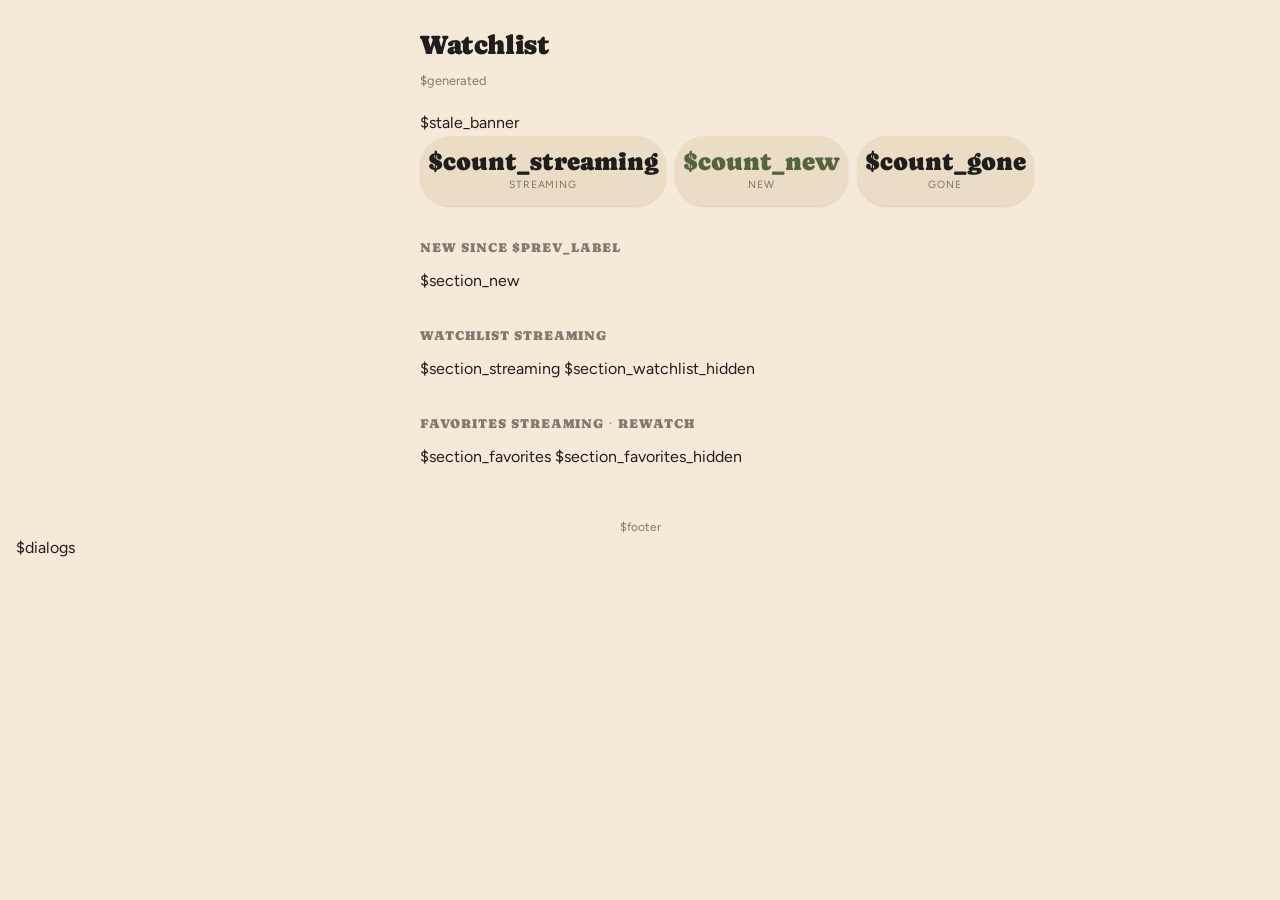
==== template.html @ b20e0055 "feat: director, genre, TMDB score, and synopsis in the detail dialog Extends the dialog from just a " ====
<!doctype html>
<html lang="en">
<head>
<meta charset="utf-8">
<meta name="viewport" content="width=device-width, initial-scale=1">
<meta name="color-scheme" content="dark light">
<title>Watchlist</title>
<style>
  /* Palette, type and component language ported from the "Organic" design
     system (claude.ai/design). That system is light-only; the dark values
     below are hand-derived, keeping the same hue family and following its own
     documented elevation strategy — shadows on light, a hairline edge on dark
     — rather than a naive invert. */
  @import url('https://fonts.googleapis.com/css2?family=Caprasimo:wght@400&family=Figtree:wght@400;600;700&display=swap');

  :root {
    --bg: #1c1712;
    --surface: #29221b;
    --text: #f3ead9;
    --dim: color-mix(in srgb, var(--text) 55%, transparent);
    --divider: color-mix(in srgb, var(--text) 16%, transparent);
    --accent: #e2955c;
    --accent-2: #ccdbb2;
    --banner-bg: color-mix(in srgb, var(--accent) 20%, var(--bg));
    --banner-fg: color-mix(in srgb, var(--accent) 78%, var(--text));
    --poster-a: #332b22;
    --poster-b: #241e18;
    --poster-label: #b6ab98;
    --neutral-tag-bg: color-mix(in srgb, var(--text) 12%, transparent);
    --backdrop: color-mix(in srgb, black 55%, transparent);
    --shadow-sm: none;
    --shadow-lg: none;
    --elev-border: 1px solid var(--divider);
    --font-heading: "Caprasimo", system-ui, sans-serif;
    --font-body: "Figtree", system-ui, sans-serif;
    --radius-card: 1.9rem;
    --radius-tag: 999px;
  }
  @media (prefers-color-scheme: light) {
    :root {
      --bg: #f5ead8;
      --surface: #ebddc5;
      --text: #201e1d;
      --accent: #c67139;
      --accent-2: #56633f;
      --banner-bg: #fff2eb;
      --banner-fg: #643312;
      --poster-a: #eee7db;
      --poster-b: #dcd3c4;
      --poster-label: #82796a;
      --shadow-sm: 0 1px 2px color-mix(in srgb, #2e2b25 14%, transparent);
      --shadow-lg: 0 12px 32px color-mix(in srgb, #2e2b25 22%, transparent);
      --elev-border: none;
    }
  }

  * { box-sizing: border-box; }
  body {
    margin: 0; padding: 1.5rem 1rem 4rem;
    background: var(--bg); color: var(--text);
    font: 400 16px/1.55 var(--font-body);
    -webkit-text-size-adjust: 100%;
  }
  main { max-width: 27.5rem; margin: 0 auto; }
  h1 {
    font-family: var(--font-heading); font-weight: 400;
    font-size: 1.7rem; margin: 0 0 .3rem; letter-spacing: -.015em;
  }
  .stamp { color: var(--dim); font-size: .8rem; margin: 0 0 1.25rem; }

  .stale {
    background: var(--banner-bg); color: var(--banner-fg);
    padding: .7rem .9rem; border-radius: 1rem; font-size: .85rem; margin: 0 0 .6rem;
  }

  .counts { display: flex; gap: .55rem; margin: 0 0 1.9rem; }
  .counts div {
    flex: 1; background: var(--surface); border: var(--elev-border);
    box-shadow: var(--shadow-sm); border-radius: var(--radius-card);
    padding: .8rem .5rem; text-align: center; display: flex; flex-direction: column; gap: .1rem;
  }
  .counts b {
    font-family: var(--font-heading); font-weight: 400;
    font-size: 1.55rem; line-height: 1.1;
  }
  .counts .new b { color: var(--accent-2); }
  .counts span { color: var(--dim); font-size: .65rem; text-transform: uppercase; letter-spacing: .08em; }

  h2 {
    font-family: var(--font-heading); font-weight: 400;
    font-size: .8rem; text-transform: uppercase; letter-spacing: .08em;
    color: var(--dim); margin: 2rem 0 .7rem;
  }

  :focus-visible { outline: 2px solid var(--accent); outline-offset: 2px; }

  ul { list-style: none; margin: 0; padding: 0; }
  li { margin-bottom: .5rem; }
  .row-card {
    display: flex; align-items: center; gap: .75rem;
    background: var(--surface); border: var(--elev-border); box-shadow: var(--shadow-sm);
    border-radius: var(--radius-card); padding: .6rem .7rem;
    text-decoration: none; color: inherit; -webkit-tap-highlight-color: transparent;
  }
  .row-card:active { opacity: .85; }
  .row-card-off {
    box-shadow: none; border: 1px solid var(--divider);
    padding: .55rem .75rem; opacity: .62;
  }
  .poster {
    flex: none; width: 3.25rem; height: 4.875rem; border-radius: .65rem;
    object-fit: cover; background: var(--poster-b);
  }
  .poster-placeholder {
    display: flex; align-items: center; justify-content: center;
    background: repeating-linear-gradient(45deg, var(--poster-a) 0 6px, var(--poster-b) 6px 12px);
    font: 600 7px/1 var(--font-body); letter-spacing: .06em; text-transform: uppercase;
    color: var(--poster-label);
  }
  .row-info { flex: 1; min-width: 0; }
  .card-title { font-family: var(--font-heading); font-weight: 400; font-size: 1rem; }
  .row-card-off .card-title { font-family: var(--font-body); font-weight: 600; font-size: .875rem; }
  .card-meta { color: var(--dim); font-size: .8rem; margin-top: .15rem; }

  .tag-row { display: flex; flex-wrap: wrap; gap: .4rem; margin-top: .45rem; }
  .tag {
    --tag-bg: color-mix(in srgb, var(--tag-color) 16%, var(--bg));
    --tag-fg: color-mix(in srgb, var(--tag-color) 62%, var(--text));
    display: inline-flex; align-items: center; font-size: .7rem;
    letter-spacing: .01em; padding: .2rem .6rem; border-radius: var(--radius-tag);
    background: var(--tag-bg); color: var(--tag-fg);
  }
  .tag-dot {
    width: 6px; height: 6px; border-radius: 50%; background: var(--tag-color);
    display: inline-block; margin-right: .35rem;
  }
  .tag-neutral { background: var(--neutral-tag-bg); color: var(--dim); }

  .empty { color: var(--dim); font-size: .9rem; padding: .2rem 0 .4rem; }

  .hidden-list { margin-top: .3rem; }
  .hidden-list summary {
    cursor: pointer; color: var(--dim); font-size: .82rem;
    padding: .5rem .2rem; list-style: none; user-select: none;
  }
  .hidden-list summary::-webkit-details-marker { display: none; }
  .hidden-list summary::before { content: "▸ "; }
  .hidden-list[open] summary::before { content: "▾ "; }
  .hidden-list summary:hover { color: var(--text); }

  footer { color: var(--dim); font-size: .75rem; margin-top: 3rem; text-align: center; }

  /* Detail dialogs: pure CSS, driven by :target. Tapping a row navigates to
     #m{id}; tapping the backdrop, the close button, or the browser's back
     gesture navigates away from it. No JavaScript, nothing recomputed —
     every field here is HTML render.py already wrote to the page. */
  .dialog-target { display: none; }
  .dialog-target:target {
    display: block; position: fixed; inset: 0; z-index: 50;
  }
  .dialog-backdrop {
    position: absolute; inset: 0; background: var(--backdrop);
    -webkit-tap-highlight-color: transparent;
  }
  .dialog {
    position: absolute; left: 0; right: 0; bottom: 0; margin: 0 auto;
    width: 100%; max-width: 27.5rem;
    display: flex; flex-direction: column; gap: .85rem;
    padding: 1.4rem 1.2rem 1.6rem; border-radius: 1.75rem 1.75rem 0 0;
    background: var(--surface); box-shadow: var(--shadow-lg); border: var(--elev-border);
  }
  .dialog-close {
    position: absolute; top: .7rem; right: .7rem; width: 2.1rem; height: 2.1rem;
    display: flex; align-items: center; justify-content: center;
    border-radius: 50%; background: color-mix(in srgb, var(--text) 8%, transparent);
    color: var(--text); text-decoration: none; font-size: .85rem;
    -webkit-tap-highlight-color: transparent;
  }
  .dialog-head { display: flex; gap: 1rem; }
  .dialog-poster { width: 5.25rem; height: 7.875rem; border-radius: .8rem; }
  .dialog-title { font-family: var(--font-heading); font-weight: 400; font-size: 1.25rem; }
  .text-muted { color: var(--dim); }
  .score { font-size: .8rem; color: var(--accent); margin-top: .3rem; font-weight: 600; }
  .dialog-body { font-size: .88rem; color: var(--text); opacity: .9; margin: 0; }
  .dialog-link { font-size: .8rem; color: var(--dim); margin: 0; }
  .dialog-link a { color: var(--accent); }
</style>
</head>
<body>
<main>
  <h1>Watchlist</h1>
  <p class="stamp">$generated</p>
  $stale_banner
  <div class="counts">
    <div><b>$count_streaming</b><span>streaming</span></div>
    <div class="new"><b>$count_new</b><span>new</span></div>
    <div><b>$count_gone</b><span>gone</span></div>
  </div>

  <h2>New since $prev_label</h2>
  $section_new

  <h2>Watchlist streaming</h2>
  $section_streaming
  $section_watchlist_hidden

  <h2>Favorites streaming · rewatch</h2>
  $section_favorites
  $section_favorites_hidden

  <footer>$footer</footer>
</main>
$dialogs
</body>
</html>
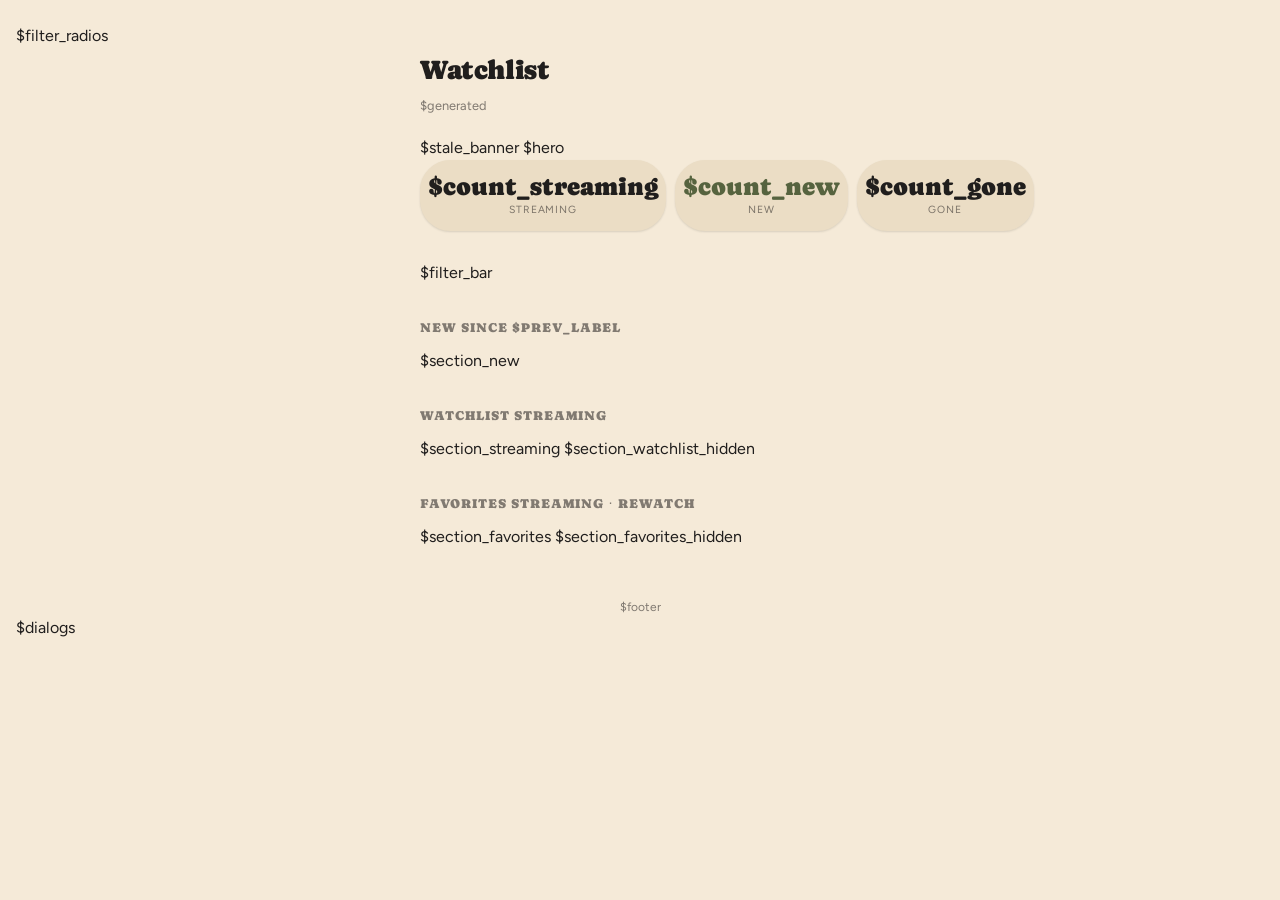
==== commit edeff6b9: "feat: content rating, rentable-elsewhere, tonight's pick, filter by service Four features built toge" ====
--- a/template.html
+++ b/template.html
@@ -86,6 +86,70 @@
   .counts .new b { color: var(--accent-2); }
   .counts span { color: var(--dim); font-size: .65rem; text-transform: uppercase; letter-spacing: .08em; }
 
+  .hero-card {
+    display: block; text-decoration: none; color: inherit;
+    background: var(--surface); border: var(--elev-border); box-shadow: var(--shadow-lg);
+    border-radius: var(--radius-card); padding: 1rem 1.15rem 1.2rem; margin: 0 0 1.5rem;
+    -webkit-tap-highlight-color: transparent;
+  }
+  .hero-card:active { opacity: .9; }
+  .hero-kicker {
+    font-size: .68rem; text-transform: uppercase; letter-spacing: .12em;
+    color: var(--accent); font-weight: 700; margin-bottom: .55rem;
+  }
+  .hero-body { display: flex; gap: 1rem; align-items: flex-start; }
+  .hero-poster { width: 4.5rem; height: 6.75rem; border-radius: .75rem; }
+  .hero-title { font-family: var(--font-heading); font-weight: 400; font-size: 1.3rem; line-height: 1.15; }
+  .hero-blurb { font-size: .82rem; color: var(--dim); margin: .5rem 0 0; line-height: 1.42; }
+
+  /* Service filter: pure CSS, driven by radio inputs that sit as a previous
+     sibling of <main> (see template body — the "~" combinator only reaches
+     forward across siblings, never into a parent or backward). Checking one
+     hides every "on"-variant card whose data-services doesn't contain that
+     service's slug. #filter-all carries no hide-rule at all — "all" is the
+     default, nothing-hidden state, not a rule of its own. A filter with zero
+     live matches leaves a section visually blank rather than showing a
+     fallback message: computing "is everything in this list hidden" isn't
+     something CSS can do without JavaScript. Accepted, same spirit as the
+     dialog's other no-JS tradeoffs. */
+  .filter-radio { position: absolute; opacity: 0; width: 0; height: 0; pointer-events: none; }
+  .filter-bar { display: flex; flex-wrap: wrap; gap: .4rem; margin: 0 0 1.7rem; }
+  .filter-bar .pill {
+    --tag-color: var(--dim);
+    display: inline-flex; align-items: center; font-size: .72rem; font-weight: 600;
+    padding: .4rem .8rem; border-radius: var(--radius-tag); cursor: pointer;
+    background: color-mix(in srgb, var(--tag-color) 12%, var(--bg));
+    color: var(--text); border: 1px solid var(--divider);
+    -webkit-tap-highlight-color: transparent; user-select: none;
+  }
+  /* One rule per filterable service. Slugs must match _slug() in render.py
+     exactly — "Prime Video" -> "prime-video", "Paramount+" -> "paramount",
+     "YouTube (free)" -> "youtube-free" — or a pill would filter to nothing. */
+  #filter-netflix:checked ~ main .row-card:not(.row-card-off):not([data-services~="netflix"]) { display: none; }
+  #filter-hulu:checked ~ main .row-card:not(.row-card-off):not([data-services~="hulu"]) { display: none; }
+  #filter-prime-video:checked ~ main .row-card:not(.row-card-off):not([data-services~="prime-video"]) { display: none; }
+  #filter-peacock:checked ~ main .row-card:not(.row-card-off):not([data-services~="peacock"]) { display: none; }
+  #filter-paramount:checked ~ main .row-card:not(.row-card-off):not([data-services~="paramount"]) { display: none; }
+  #filter-youtube-free:checked ~ main .row-card:not(.row-card-off):not([data-services~="youtube-free"]) { display: none; }
+
+  /* Active-pill highlight only — cosmetic, not the filtering mechanism
+     itself. :has() reaches from <body> down to both the (sibling-of-main)
+     radio and the (descendant-of-main) label at once, which the "~"
+     technique above can't do in one step. Degrades gracefully: without
+     :has() support the filter still works, the active pill just doesn't
+     visually highlight. */
+  body:has(#filter-all:checked) label[for="filter-all"],
+  body:has(#filter-netflix:checked) label[for="filter-netflix"],
+  body:has(#filter-hulu:checked) label[for="filter-hulu"],
+  body:has(#filter-prime-video:checked) label[for="filter-prime-video"],
+  body:has(#filter-peacock:checked) label[for="filter-peacock"],
+  body:has(#filter-paramount:checked) label[for="filter-paramount"],
+  body:has(#filter-youtube-free:checked) label[for="filter-youtube-free"] {
+    background: color-mix(in srgb, var(--tag-color) 85%, var(--bg));
+    color: color-mix(in srgb, var(--tag-color) 20%, white);
+    border-color: transparent;
+  }
+
   h2 {
     font-family: var(--font-heading); font-weight: 400;
     font-size: .8rem; text-transform: uppercase; letter-spacing: .08em;
@@ -135,6 +199,10 @@
     display: inline-block; margin-right: .35rem;
   }
   .tag-neutral { background: var(--neutral-tag-bg); color: var(--dim); }
+  .tag-upcoming {
+    background: color-mix(in srgb, var(--accent) 16%, var(--bg));
+    color: color-mix(in srgb, var(--accent) 78%, var(--text));
+  }
 
   .empty { color: var(--dim); font-size: .9rem; padding: .2rem 0 .4rem; }
 
@@ -187,16 +255,20 @@
 </style>
 </head>
 <body>
+$filter_radios
 <main>
   <h1>Watchlist</h1>
   <p class="stamp">$generated</p>
   $stale_banner
+  $hero
   <div class="counts">
     <div><b>$count_streaming</b><span>streaming</span></div>
     <div class="new"><b>$count_new</b><span>new</span></div>
     <div><b>$count_gone</b><span>gone</span></div>
   </div>
 
+  $filter_bar
+
   <h2>New since $prev_label</h2>
   $section_new
 
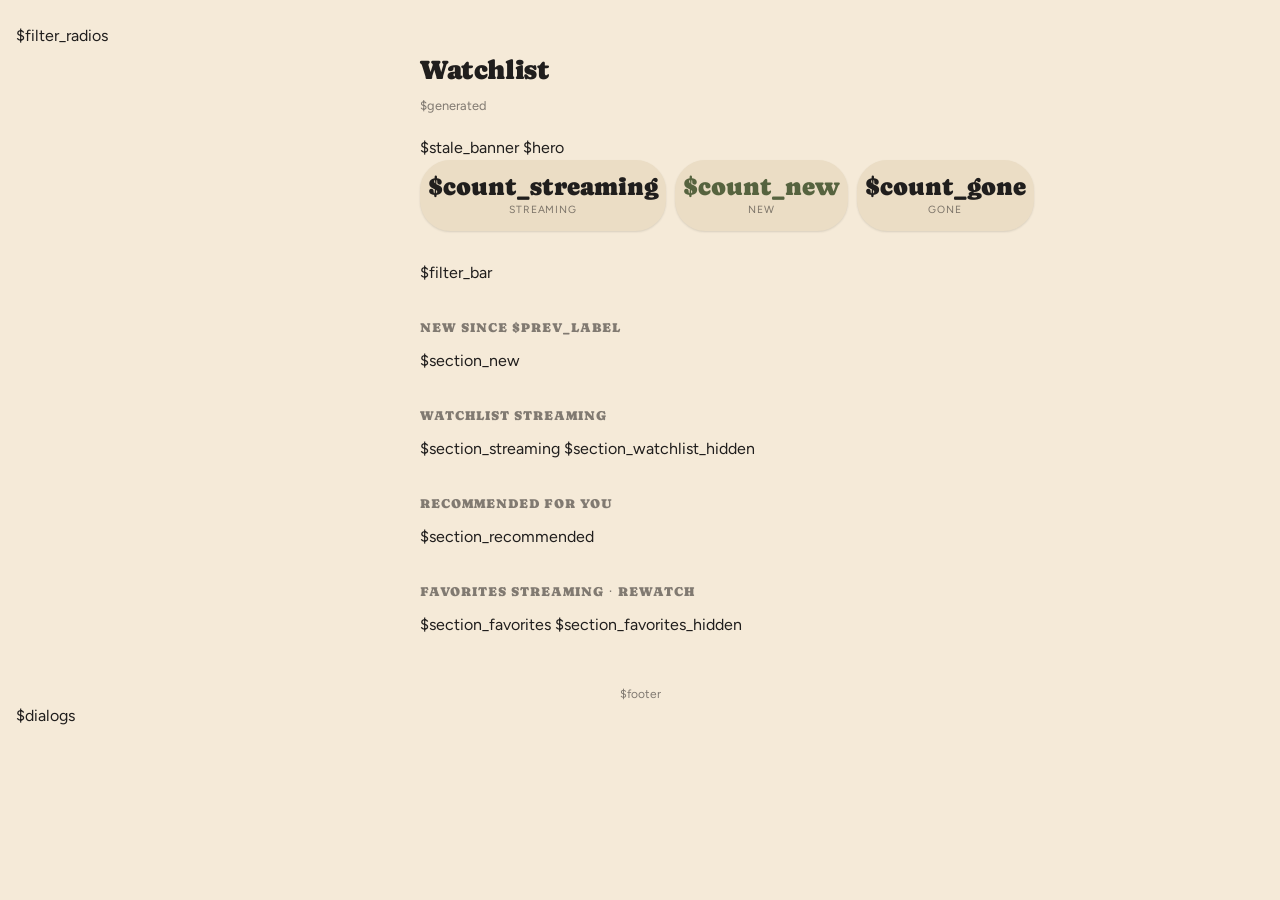
==== commit 7353ff1c: "feat: daily "Because you liked X" recommendations section Adds recommend.py as an optional pipeline " ====
--- a/template.html
+++ b/template.html
@@ -124,12 +124,15 @@
   }
   /* One rule per filterable service. Slugs must match _slug() in render.py
      exactly — "Prime Video" -> "prime-video", "Paramount+" -> "paramount",
-     "YouTube (free)" -> "youtube-free" — or a pill would filter to nothing. */
+     "Apple TV+" -> "apple-tv", "YouTube (free)" -> "youtube-free" — or a
+     pill would filter to nothing. */
   #filter-netflix:checked ~ main .row-card:not(.row-card-off):not([data-services~="netflix"]) { display: none; }
   #filter-hulu:checked ~ main .row-card:not(.row-card-off):not([data-services~="hulu"]) { display: none; }
   #filter-prime-video:checked ~ main .row-card:not(.row-card-off):not([data-services~="prime-video"]) { display: none; }
   #filter-peacock:checked ~ main .row-card:not(.row-card-off):not([data-services~="peacock"]) { display: none; }
   #filter-paramount:checked ~ main .row-card:not(.row-card-off):not([data-services~="paramount"]) { display: none; }
+  #filter-max:checked ~ main .row-card:not(.row-card-off):not([data-services~="max"]) { display: none; }
+  #filter-apple-tv:checked ~ main .row-card:not(.row-card-off):not([data-services~="apple-tv"]) { display: none; }
   #filter-youtube-free:checked ~ main .row-card:not(.row-card-off):not([data-services~="youtube-free"]) { display: none; }
 
   /* Active-pill highlight only — cosmetic, not the filtering mechanism
@@ -144,6 +147,8 @@
   body:has(#filter-prime-video:checked) label[for="filter-prime-video"],
   body:has(#filter-peacock:checked) label[for="filter-peacock"],
   body:has(#filter-paramount:checked) label[for="filter-paramount"],
+  body:has(#filter-max:checked) label[for="filter-max"],
+  body:has(#filter-apple-tv:checked) label[for="filter-apple-tv"],
   body:has(#filter-youtube-free:checked) label[for="filter-youtube-free"] {
     background: color-mix(in srgb, var(--tag-color) 85%, var(--bg));
     color: color-mix(in srgb, var(--tag-color) 20%, white);
@@ -185,6 +190,13 @@
   .card-title { font-family: var(--font-heading); font-weight: 400; font-size: 1rem; }
   .row-card-off .card-title { font-family: var(--font-body); font-weight: 600; font-size: .875rem; }
   .card-meta { color: var(--dim); font-size: .8rem; margin-top: .15rem; }
+  /* The "Because you liked X" attribution on a recommendation card. Accent-
+     toned rather than --dim so it reads as the reason the row is there, not
+     as more metadata about the film itself. */
+  .card-because {
+    color: var(--accent); font-size: .76rem; margin-top: .2rem;
+    font-style: italic; opacity: .95;
+  }
 
   .tag-row { display: flex; flex-wrap: wrap; gap: .4rem; margin-top: .45rem; }
   .tag {
@@ -276,6 +288,9 @@
   $section_streaming
   $section_watchlist_hidden
 
+  <h2>Recommended for you</h2>
+  $section_recommended
+
   <h2>Favorites streaming · rewatch</h2>
   $section_favorites
   $section_favorites_hidden
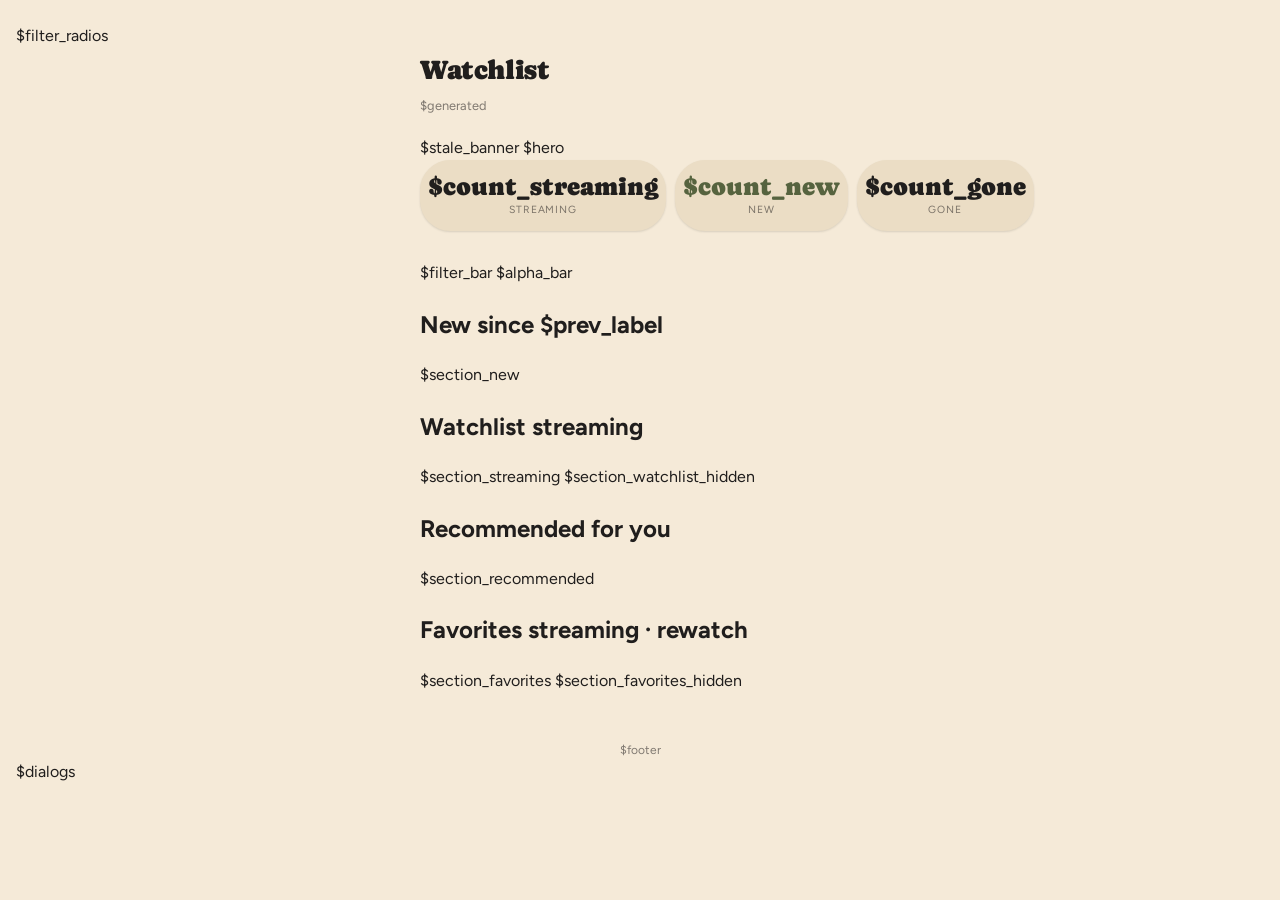
==== commit ce287515: "feat: A-Z title index for finding a title on the page Free-text search is not implementable without " ====
--- a/template.html
+++ b/template.html
@@ -155,6 +155,27 @@
     border-color: transparent;
   }
 
+  /* A–Z title index. Same radio/"~" mechanism as the service filter above,
+     but a separate radio group ("alpha"), so a letter and a service can be
+     active at once and intersect rather than resetting each other.
+
+     The rules themselves are generated by render.render_alpha_css() and
+     injected below, not hand-written here: there are ~20, the set changes
+     with the library, and the service rules above already carry a standing
+     "slugs must match _slug() exactly" warning that generation removes.
+
+     Unlike the service filter, this one DOES reach the dimmed
+     "not currently streaming" cards — over half the library sits inside those
+     collapsed blocks, and a title index that couldn't reach them would miss
+     most of the list. Their summaries state an unfiltered "(N)", so the
+     generated CSS hides that count whenever a letter is active. */
+  .filter-bar-alpha { margin-top: -1.1rem; }
+  .filter-bar .pill-alpha {
+    font-size: .7rem; padding: .3rem .55rem; min-width: 1.75rem;
+    justify-content: center; letter-spacing: .02em;
+  }
+  $alpha_css
+
   h2 {
     font-family: var(--font-heading); font-weight: 400;
     font-size: .8rem; text-transform: uppercase; letter-spacing: .08em;
@@ -280,6 +301,7 @@
   </div>
 
   $filter_bar
+  $alpha_bar
 
   <h2>New since $prev_label</h2>
   $section_new
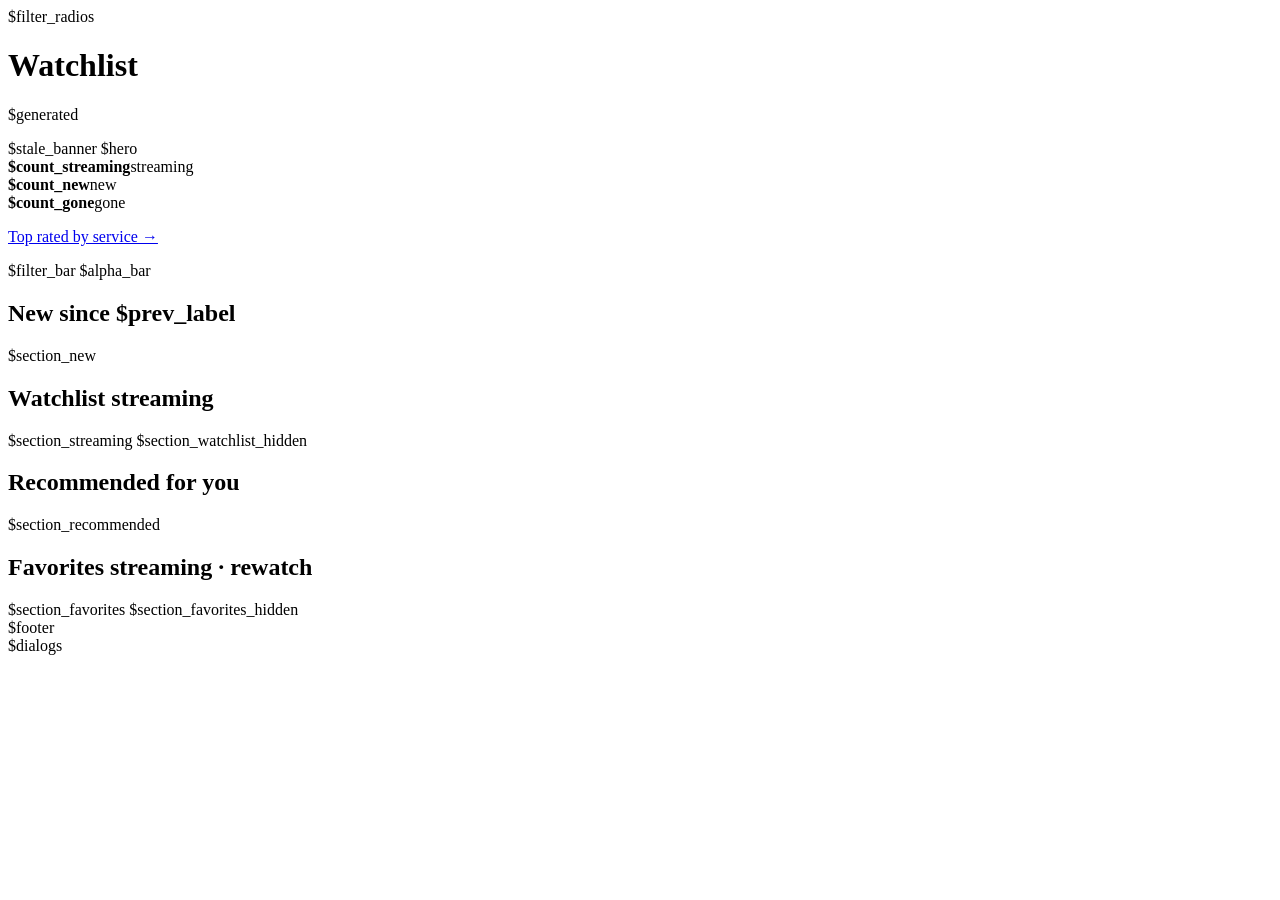
==== commit 306c987c: "feat: add a top-rated-by-service page docs/top-rated.html lists the 10 highest-rated films on each s" ====
--- a/template.html
+++ b/template.html
@@ -6,285 +6,7 @@
 <meta name="color-scheme" content="dark light">
 <title>Watchlist</title>
 <style>
-  /* Palette, type and component language ported from the "Organic" design
-     system (claude.ai/design). That system is light-only; the dark values
-     below are hand-derived, keeping the same hue family and following its own
-     documented elevation strategy — shadows on light, a hairline edge on dark
-     — rather than a naive invert. */
-  @import url('https://fonts.googleapis.com/css2?family=Caprasimo:wght@400&family=Figtree:wght@400;600;700&display=swap');
-
-  :root {
-    --bg: #1c1712;
-    --surface: #29221b;
-    --text: #f3ead9;
-    --dim: color-mix(in srgb, var(--text) 55%, transparent);
-    --divider: color-mix(in srgb, var(--text) 16%, transparent);
-    --accent: #e2955c;
-    --accent-2: #ccdbb2;
-    --banner-bg: color-mix(in srgb, var(--accent) 20%, var(--bg));
-    --banner-fg: color-mix(in srgb, var(--accent) 78%, var(--text));
-    --poster-a: #332b22;
-    --poster-b: #241e18;
-    --poster-label: #b6ab98;
-    --neutral-tag-bg: color-mix(in srgb, var(--text) 12%, transparent);
-    --backdrop: color-mix(in srgb, black 55%, transparent);
-    --shadow-sm: none;
-    --shadow-lg: none;
-    --elev-border: 1px solid var(--divider);
-    --font-heading: "Caprasimo", system-ui, sans-serif;
-    --font-body: "Figtree", system-ui, sans-serif;
-    --radius-card: 1.9rem;
-    --radius-tag: 999px;
-  }
-  @media (prefers-color-scheme: light) {
-    :root {
-      --bg: #f5ead8;
-      --surface: #ebddc5;
-      --text: #201e1d;
-      --accent: #c67139;
-      --accent-2: #56633f;
-      --banner-bg: #fff2eb;
-      --banner-fg: #643312;
-      --poster-a: #eee7db;
-      --poster-b: #dcd3c4;
-      --poster-label: #82796a;
-      --shadow-sm: 0 1px 2px color-mix(in srgb, #2e2b25 14%, transparent);
-      --shadow-lg: 0 12px 32px color-mix(in srgb, #2e2b25 22%, transparent);
-      --elev-border: none;
-    }
-  }
-
-  * { box-sizing: border-box; }
-  body {
-    margin: 0; padding: 1.5rem 1rem 4rem;
-    background: var(--bg); color: var(--text);
-    font: 400 16px/1.55 var(--font-body);
-    -webkit-text-size-adjust: 100%;
-  }
-  main { max-width: 27.5rem; margin: 0 auto; }
-  h1 {
-    font-family: var(--font-heading); font-weight: 400;
-    font-size: 1.7rem; margin: 0 0 .3rem; letter-spacing: -.015em;
-  }
-  .stamp { color: var(--dim); font-size: .8rem; margin: 0 0 1.25rem; }
-
-  .stale {
-    background: var(--banner-bg); color: var(--banner-fg);
-    padding: .7rem .9rem; border-radius: 1rem; font-size: .85rem; margin: 0 0 .6rem;
-  }
-
-  .counts { display: flex; gap: .55rem; margin: 0 0 1.9rem; }
-  .counts div {
-    flex: 1; background: var(--surface); border: var(--elev-border);
-    box-shadow: var(--shadow-sm); border-radius: var(--radius-card);
-    padding: .8rem .5rem; text-align: center; display: flex; flex-direction: column; gap: .1rem;
-  }
-  .counts b {
-    font-family: var(--font-heading); font-weight: 400;
-    font-size: 1.55rem; line-height: 1.1;
-  }
-  .counts .new b { color: var(--accent-2); }
-  .counts span { color: var(--dim); font-size: .65rem; text-transform: uppercase; letter-spacing: .08em; }
-
-  .hero-card {
-    display: block; text-decoration: none; color: inherit;
-    background: var(--surface); border: var(--elev-border); box-shadow: var(--shadow-lg);
-    border-radius: var(--radius-card); padding: 1rem 1.15rem 1.2rem; margin: 0 0 1.5rem;
-    -webkit-tap-highlight-color: transparent;
-  }
-  .hero-card:active { opacity: .9; }
-  .hero-kicker {
-    font-size: .68rem; text-transform: uppercase; letter-spacing: .12em;
-    color: var(--accent); font-weight: 700; margin-bottom: .55rem;
-  }
-  .hero-body { display: flex; gap: 1rem; align-items: flex-start; }
-  .hero-poster { width: 4.5rem; height: 6.75rem; border-radius: .75rem; }
-  .hero-title { font-family: var(--font-heading); font-weight: 400; font-size: 1.3rem; line-height: 1.15; }
-  .hero-blurb { font-size: .82rem; color: var(--dim); margin: .5rem 0 0; line-height: 1.42; }
-
-  /* Service filter: pure CSS, driven by radio inputs that sit as a previous
-     sibling of <main> (see template body — the "~" combinator only reaches
-     forward across siblings, never into a parent or backward). Checking one
-     hides every "on"-variant card whose data-services doesn't contain that
-     service's slug. #filter-all carries no hide-rule at all — "all" is the
-     default, nothing-hidden state, not a rule of its own. A filter with zero
-     live matches leaves a section visually blank rather than showing a
-     fallback message: computing "is everything in this list hidden" isn't
-     something CSS can do without JavaScript. Accepted, same spirit as the
-     dialog's other no-JS tradeoffs. */
-  .filter-radio { position: absolute; opacity: 0; width: 0; height: 0; pointer-events: none; }
-  .filter-bar { display: flex; flex-wrap: wrap; gap: .4rem; margin: 0 0 1.7rem; }
-  .filter-bar .pill {
-    --tag-color: var(--dim);
-    display: inline-flex; align-items: center; font-size: .72rem; font-weight: 600;
-    padding: .4rem .8rem; border-radius: var(--radius-tag); cursor: pointer;
-    background: color-mix(in srgb, var(--tag-color) 12%, var(--bg));
-    color: var(--text); border: 1px solid var(--divider);
-    -webkit-tap-highlight-color: transparent; user-select: none;
-  }
-  /* One rule per filterable service. Slugs must match _slug() in render.py
-     exactly — "Prime Video" -> "prime-video", "Paramount+" -> "paramount",
-     "Apple TV+" -> "apple-tv", "YouTube (free)" -> "youtube-free" — or a
-     pill would filter to nothing. */
-  #filter-netflix:checked ~ main .row-card:not(.row-card-off):not([data-services~="netflix"]) { display: none; }
-  #filter-hulu:checked ~ main .row-card:not(.row-card-off):not([data-services~="hulu"]) { display: none; }
-  #filter-prime-video:checked ~ main .row-card:not(.row-card-off):not([data-services~="prime-video"]) { display: none; }
-  #filter-peacock:checked ~ main .row-card:not(.row-card-off):not([data-services~="peacock"]) { display: none; }
-  #filter-paramount:checked ~ main .row-card:not(.row-card-off):not([data-services~="paramount"]) { display: none; }
-  #filter-max:checked ~ main .row-card:not(.row-card-off):not([data-services~="max"]) { display: none; }
-  #filter-apple-tv:checked ~ main .row-card:not(.row-card-off):not([data-services~="apple-tv"]) { display: none; }
-  #filter-youtube-free:checked ~ main .row-card:not(.row-card-off):not([data-services~="youtube-free"]) { display: none; }
-
-  /* Active-pill highlight only — cosmetic, not the filtering mechanism
-     itself. :has() reaches from <body> down to both the (sibling-of-main)
-     radio and the (descendant-of-main) label at once, which the "~"
-     technique above can't do in one step. Degrades gracefully: without
-     :has() support the filter still works, the active pill just doesn't
-     visually highlight. */
-  body:has(#filter-all:checked) label[for="filter-all"],
-  body:has(#filter-netflix:checked) label[for="filter-netflix"],
-  body:has(#filter-hulu:checked) label[for="filter-hulu"],
-  body:has(#filter-prime-video:checked) label[for="filter-prime-video"],
-  body:has(#filter-peacock:checked) label[for="filter-peacock"],
-  body:has(#filter-paramount:checked) label[for="filter-paramount"],
-  body:has(#filter-max:checked) label[for="filter-max"],
-  body:has(#filter-apple-tv:checked) label[for="filter-apple-tv"],
-  body:has(#filter-youtube-free:checked) label[for="filter-youtube-free"] {
-    background: color-mix(in srgb, var(--tag-color) 85%, var(--bg));
-    color: color-mix(in srgb, var(--tag-color) 20%, white);
-    border-color: transparent;
-  }
-
-  /* A–Z title index. Same radio/"~" mechanism as the service filter above,
-     but a separate radio group ("alpha"), so a letter and a service can be
-     active at once and intersect rather than resetting each other.
-
-     The rules themselves are generated by render.render_alpha_css() and
-     injected below, not hand-written here: there are ~20, the set changes
-     with the library, and the service rules above already carry a standing
-     "slugs must match _slug() exactly" warning that generation removes.
-
-     Unlike the service filter, this one DOES reach the dimmed
-     "not currently streaming" cards — over half the library sits inside those
-     collapsed blocks, and a title index that couldn't reach them would miss
-     most of the list. Their summaries state an unfiltered "(N)", so the
-     generated CSS hides that count whenever a letter is active. */
-  .filter-bar-alpha { margin-top: -1.1rem; }
-  .filter-bar .pill-alpha {
-    font-size: .7rem; padding: .3rem .55rem; min-width: 1.75rem;
-    justify-content: center; letter-spacing: .02em;
-  }
-  $alpha_css
-
-  h2 {
-    font-family: var(--font-heading); font-weight: 400;
-    font-size: .8rem; text-transform: uppercase; letter-spacing: .08em;
-    color: var(--dim); margin: 2rem 0 .7rem;
-  }
-
-  :focus-visible { outline: 2px solid var(--accent); outline-offset: 2px; }
-
-  ul { list-style: none; margin: 0; padding: 0; }
-  li { margin-bottom: .5rem; }
-  .row-card {
-    display: flex; align-items: center; gap: .75rem;
-    background: var(--surface); border: var(--elev-border); box-shadow: var(--shadow-sm);
-    border-radius: var(--radius-card); padding: .6rem .7rem;
-    text-decoration: none; color: inherit; -webkit-tap-highlight-color: transparent;
-  }
-  .row-card:active { opacity: .85; }
-  .row-card-off {
-    box-shadow: none; border: 1px solid var(--divider);
-    padding: .55rem .75rem; opacity: .62;
-  }
-  .poster {
-    flex: none; width: 3.25rem; height: 4.875rem; border-radius: .65rem;
-    object-fit: cover; background: var(--poster-b);
-  }
-  .poster-placeholder {
-    display: flex; align-items: center; justify-content: center;
-    background: repeating-linear-gradient(45deg, var(--poster-a) 0 6px, var(--poster-b) 6px 12px);
-    font: 600 7px/1 var(--font-body); letter-spacing: .06em; text-transform: uppercase;
-    color: var(--poster-label);
-  }
-  .row-info { flex: 1; min-width: 0; }
-  .card-title { font-family: var(--font-heading); font-weight: 400; font-size: 1rem; }
-  .row-card-off .card-title { font-family: var(--font-body); font-weight: 600; font-size: .875rem; }
-  .card-meta { color: var(--dim); font-size: .8rem; margin-top: .15rem; }
-  /* The "Because you liked X" attribution on a recommendation card. Accent-
-     toned rather than --dim so it reads as the reason the row is there, not
-     as more metadata about the film itself. */
-  .card-because {
-    color: var(--accent); font-size: .76rem; margin-top: .2rem;
-    font-style: italic; opacity: .95;
-  }
-
-  .tag-row { display: flex; flex-wrap: wrap; gap: .4rem; margin-top: .45rem; }
-  .tag {
-    --tag-bg: color-mix(in srgb, var(--tag-color) 16%, var(--bg));
-    --tag-fg: color-mix(in srgb, var(--tag-color) 62%, var(--text));
-    display: inline-flex; align-items: center; font-size: .7rem;
-    letter-spacing: .01em; padding: .2rem .6rem; border-radius: var(--radius-tag);
-    background: var(--tag-bg); color: var(--tag-fg);
-  }
-  .tag-dot {
-    width: 6px; height: 6px; border-radius: 50%; background: var(--tag-color);
-    display: inline-block; margin-right: .35rem;
-  }
-  .tag-neutral { background: var(--neutral-tag-bg); color: var(--dim); }
-  .tag-upcoming {
-    background: color-mix(in srgb, var(--accent) 16%, var(--bg));
-    color: color-mix(in srgb, var(--accent) 78%, var(--text));
-  }
-
-  .empty { color: var(--dim); font-size: .9rem; padding: .2rem 0 .4rem; }
-
-  .hidden-list { margin-top: .3rem; }
-  .hidden-list summary {
-    cursor: pointer; color: var(--dim); font-size: .82rem;
-    padding: .5rem .2rem; list-style: none; user-select: none;
-  }
-  .hidden-list summary::-webkit-details-marker { display: none; }
-  .hidden-list summary::before { content: "▸ "; }
-  .hidden-list[open] summary::before { content: "▾ "; }
-  .hidden-list summary:hover { color: var(--text); }
-
-  footer { color: var(--dim); font-size: .75rem; margin-top: 3rem; text-align: center; }
-
-  /* Detail dialogs: pure CSS, driven by :target. Tapping a row navigates to
-     #m{id}; tapping the backdrop, the close button, or the browser's back
-     gesture navigates away from it. No JavaScript, nothing recomputed —
-     every field here is HTML render.py already wrote to the page. */
-  .dialog-target { display: none; }
-  .dialog-target:target {
-    display: block; position: fixed; inset: 0; z-index: 50;
-  }
-  .dialog-backdrop {
-    position: absolute; inset: 0; background: var(--backdrop);
-    -webkit-tap-highlight-color: transparent;
-  }
-  .dialog {
-    position: absolute; left: 0; right: 0; bottom: 0; margin: 0 auto;
-    width: 100%; max-width: 27.5rem;
-    display: flex; flex-direction: column; gap: .85rem;
-    padding: 1.4rem 1.2rem 1.6rem; border-radius: 1.75rem 1.75rem 0 0;
-    background: var(--surface); box-shadow: var(--shadow-lg); border: var(--elev-border);
-  }
-  .dialog-close {
-    position: absolute; top: .7rem; right: .7rem; width: 2.1rem; height: 2.1rem;
-    display: flex; align-items: center; justify-content: center;
-    border-radius: 50%; background: color-mix(in srgb, var(--text) 8%, transparent);
-    color: var(--text); text-decoration: none; font-size: .85rem;
-    -webkit-tap-highlight-color: transparent;
-  }
-  .dialog-head { display: flex; gap: 1rem; }
-  .dialog-poster { width: 5.25rem; height: 7.875rem; border-radius: .8rem; }
-  .dialog-title { font-family: var(--font-heading); font-weight: 400; font-size: 1.25rem; }
-  .text-muted { color: var(--dim); }
-  .score { font-size: .8rem; color: var(--accent); margin-top: .3rem; font-weight: 600; }
-  .dialog-body { font-size: .88rem; color: var(--text); opacity: .9; margin: 0; }
-  .dialog-link { font-size: .8rem; color: var(--dim); margin: 0; }
-  .dialog-link a { color: var(--accent); }
+$styles
 </style>
 </head>
 <body>
@@ -299,6 +21,8 @@
     <div class="new"><b>$count_new</b><span>new</span></div>
     <div><b>$count_gone</b><span>gone</span></div>
   </div>
+
+  <p class="nav"><a href="top-rated.html">Top rated by service &rarr;</a></p>
 
   $filter_bar
   $alpha_bar
